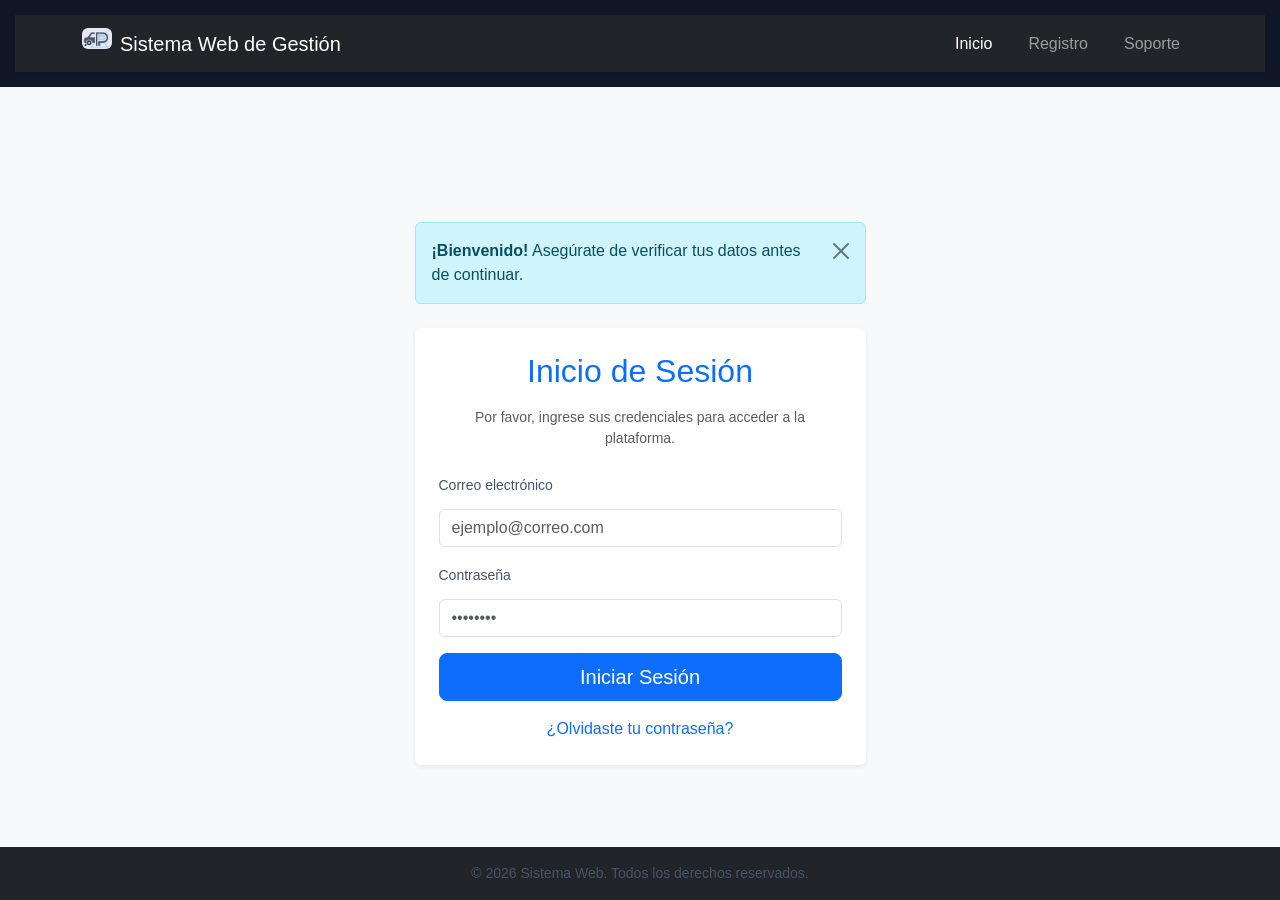
==== Inicio Sesion_AutoPark/index.html @ b4fd8b97 "practica 02 login" ====
<!DOCTYPE html>
<html lang="es">
<head>
    <meta charset="UTF-8">
    <meta name="viewport" content="width=device-width, initial-scale=1.0">
    <title>Inicio de Sesión - Sistema Web de Gestión</title>

    <!-- 1. Carga de CSS de Bootstrap 5.0 vía CDN -->
    <link href="https://cdn.jsdelivr.net/npm/bootstrap@5.0.2/dist/css/bootstrap.min.css" rel="stylesheet" integrity="sha384-EVSTQN3/azprG1Anm3QDgpJLIm9Nao0Yz1ztcQTwFspd3yD65VohhpuuCOmLASjC" crossorigin="anonymous">

    <!-- 2. Vinculación con tu hoja de estilos CSS personalizada (sobrescribe reglas si es necesario) -->
    <link rel="stylesheet" href="css/styles.css">

    <!-- Ícono de la pestaña (Favicon) -->
    <link rel="icon" href="assets/images/favicon.ico" type="image/x-icon">
</head>
<body class="bg-light d-flex flex-column min-vh-100">

    <!-- Encabezado principal: Componente Navbar de Bootstrap -->
    <header>
        <nav class="navbar navbar-expand-lg navbar-dark bg-dark shadow-sm">
            <div class="container">
                <!-- Marca / Logotipo -->
                <a class="navbar-brand d-flex align-items-center gap-2" href="#">
                    <img src="assets/img/logo.jpeg" alt="Logotipo del Sistema" width="30" height="30" class="d-inline-block align-text-top rounded">
                    <span>Sistema Web de Gestión</span>
                </a>

                <!-- Botón Toggle para pantallas pequeñas -->
                <button class="navbar-toggler" type="button" data-bs-toggle="collapse" data-bs-target="#navbarNav" aria-controls="navbarNav" aria-expanded="false" aria-label="Toggle navigation">
                    <span class="navbar-toggler-icon"></span>
                </button>

                <!-- Menú de navegación -->
                <div class="collapse navbar-collapse" id="navbarNav">
                    <ul class="navbar-nav ms-auto">
                        <li class="nav-item">
                            <a class="nav-link active" aria-current="page" href="#">Inicio</a>
                        </li>
                        <li class="nav-item">
                            <a class="nav-link" href="#">Registro</a>
                        </li>
                        <li class="nav-item">
                            <a class="nav-link" href="#">Soporte</a>
                        </li>
                    </ul>
                </div>
            </div>
        </nav>
    </header>

    <!-- Contenido principal con sistema de Contenedores, Filas y Columnas -->
    <main class="container my-auto py-5">
        <div class="row justify-content-center">
            <div class="col-12 col-md-8 col-lg-5">

                <!-- Componente Alert (Ejemplo informativo) -->
                <div class="alert alert-info alert-dismissible fade show mb-4" role="alert">
                    <strong>¡Bienvenido!</strong> Asegúrate de verificar tus datos antes de continuar.
                    <button type="button" class="btn-close" data-bs-dismiss="alert" aria-label="Close"></button>
                </div>

                <!-- Componente Card -->
                <div class="card shadow-sm border-0">
                    <div class="card-body p-4">
                        <h2 class="card-title text-center text-primary mb-3">Inicio de Sesión</h2>
                        <p class="card-text text-muted text-center mb-4">Por favor, ingrese sus credenciales para acceder a la plataforma.</p>

                        <!-- Componente Formulario -->
                        <form action="#" method="POST">
                            <div class="mb-3">
                                <label for="email" class="form-label font-weight-bold">Correo electrónico</label>
                                <input type="email" class="form-class form-control" id="email" name="email" placeholder="ejemplo@correo.com" required>
                            </div>

                            <div class="mb-3">
                                <label for="password" class="form-label">Contraseña</label>
                                <input type="password" class="form-control" id="password" name="password" placeholder="••••••••" required>
                            </div>

                            <div class="d-grid gap-2 mb-3">
                                <button type="submit" class="btn btn-primary btn-lg">Iniciar Sesión</button>
                            </div>
                        </form>

                        <div class="text-center mt-3">
                            <!-- Enlace para activar el Componente Modal -->
                            <a href="#" class="text-decoration-none" data-bs-toggle="modal" data-bs-target="#recuperarPasswordModal">
                                ¿Olvidaste tu contraseña?
                            </a>
                        </div>
                    </div>
                </div>

            </div>
        </div>
    </main>

    <!-- Componente Modal para Recuperación de Contraseña -->
    <div class="modal fade" id="recuperarPasswordModal" tabindex="-1" aria-labelledby="recuperarPasswordModalLabel" aria-hidden="true">
        <div class="modal-dialog modal-dialog-centered">
            <div class="modal-content">
                <div class="modal-header">
                    <h5 class="modal-title" id="recuperarPasswordModalLabel">Recuperación de Contraseña</h5>
                    <button type="button" class="btn-close" data-bs-dismiss="modal" aria-label="Close"></button>
                </div>
                <div class="modal-body">
                    <p>Ingresa tu correo electrónico registrado y te enviaremos las instrucciones para restablecer tu contraseña.</p>
                    <input type="email" class="form-control" placeholder="ejemplo@correo.com">
                </div>
                <div class="modal-footer">
                    <button type="button" class="btn btn-secondary" data-bs-dismiss="modal">Cancelar</button>
                    <button type="button" class="btn btn-primary">Enviar instrucciones</button>
                </div>
            </div>
        </div>
    </div>

    <!-- Pie de página -->
    <footer class="bg-dark text-white text-center py-3 mt-auto">
        <div class="container">
            <p class="mb-0">&copy; 2026 Sistema Web. Todos los derechos reservados.</p>
        </div>
    </footer>

    <!-- 3. Carga de JS de Bootstrap 5.0 (Bundle incluye Popper.js) -->
    <script src="https://cdn.jsdelivr.net/npm/bootstrap@5.0.2/dist/js/bootstrap.bundle.min.js" integrity="sha384-MrcW6ZMFYlzcLA8Nl+NtUVF0sA7MsXsP1UyJoMp4YLEuNSfAP+JcXn/tWtIaxVXM" crossorigin="anonymous"></script>
</body>
</html>
---- Inicio Sesion_AutoPark/css/styles.css ----
/* Configuración general */
body {
    font-family: Arial, sans-serif;
    background-color: #E4EBF7; /* Fondo azul muy claro */
    margin: 0;
    padding: 0;
}

/* Encabezado */
header {
    background-color: #101828; /* Azul muy oscuro */
    color: white;
    padding: 15px;
    text-align: center;
}

/* Control de tamaño para el logo (Ajuste del logo) */
header img {
    max-width: 100px; /* Tamaño controlado del logo */
    height: auto;
    display: block;
    margin: 0 auto 10px auto; /* Lo centra y le da separación inferior */
}

/* Menú de navegación */
nav ul {
    list-style: none;
    padding: 0;
}

nav ul li {
    display: inline;
    margin: 0 10px;
}

nav a {
    color: #C4E3FF; /* Azul claro */
    text-decoration: none;
}

/* Caja principal del formulario */
section {
    background-color: white;
    width: 300px;
    margin: 40px auto;
    padding: 20px;
    border-radius: 8px;
    text-align: center;
}

/* Títulos y texto */
h2 {
    color: #101828;
}

p, label {
    color: #475467; /* Gris azulado */
    font-size: 14px;
}

/* Campos de texto */
form div {
    margin-bottom: 15px;
    text-align: left;
}

input {
    width: 100%;
    padding: 8px;
    margin-top: 5px;
    border: 1px solid #475467;
    border-radius: 4px;
    box-sizing: border-box; /* Evita que el input se salga del cuadro */
}

/* Botón de inicio de sesión */
button {
    width: 100%;
    background-color: #9AD7E6; /* Celeste */
    color: #101828;
    padding: 10px;
    border: none;
    border-radius: 4px;
    font-weight: Roboto;
    cursor: pointer;
}

button:hover {
    background-color: #C4E3FF;
}

/* Enlaces del formulario */
section a {
    color: #475467;
    font-size: 13px;
}

/* Pie de página */
footer {
    background-color: #101828;
    color: white;
    text-align: center;
    padding: 10px;
    position: fixed;
    bottom: 0;
    width: 100%;
}
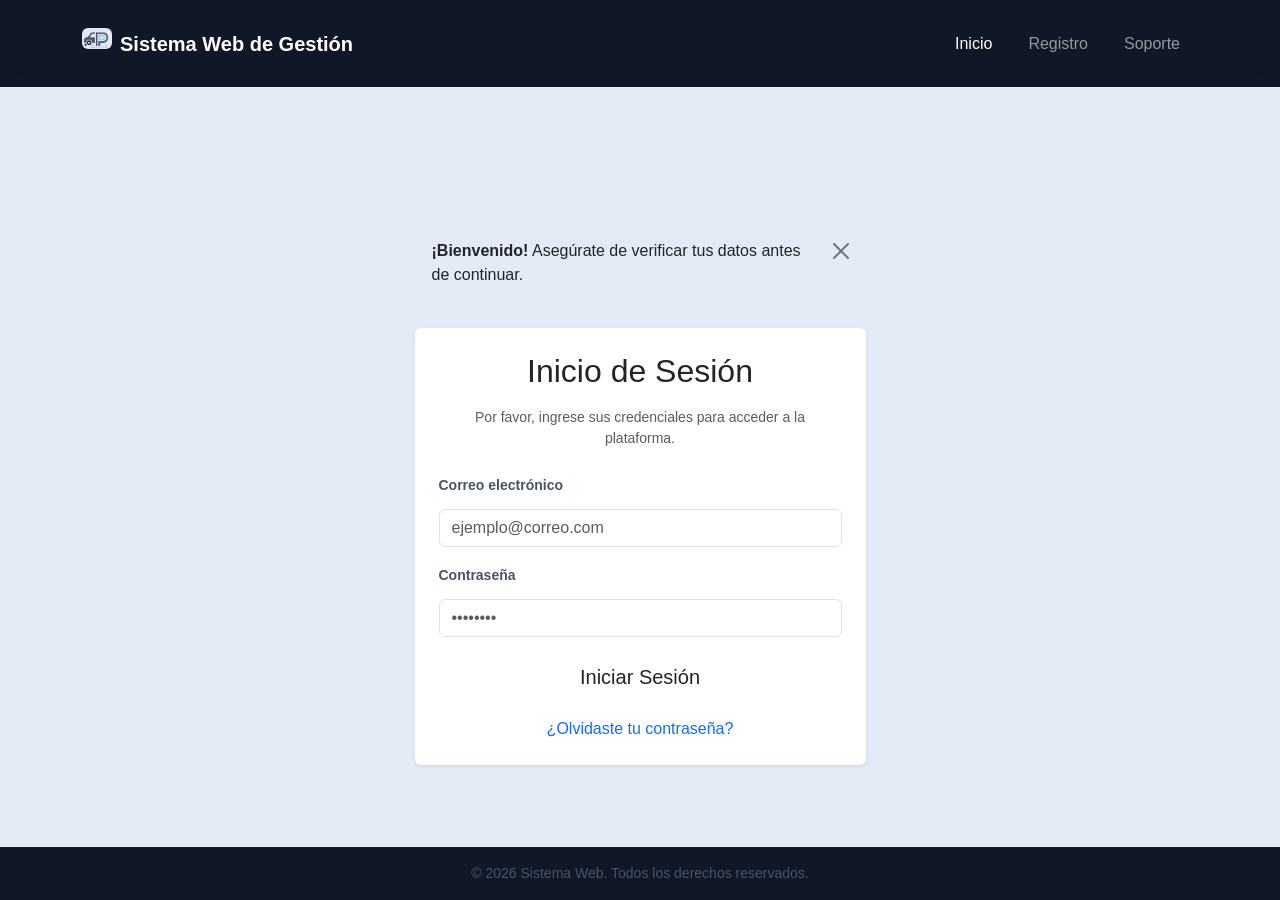
==== commit 58a03123: "Update index.html" ====
--- a/Inicio Sesion_AutoPark/index.html
+++ b/Inicio Sesion_AutoPark/index.html
@@ -5,23 +5,28 @@
     <meta name="viewport" content="width=device-width, initial-scale=1.0">
     <title>Inicio de Sesión - Sistema Web de Gestión</title>
 
-    <!-- 1. Carga de CSS de Bootstrap 5.0 vía CDN -->
+    <!-- Carga de Tipografías Google Fonts  -->
+    <link rel="preconnect" href="https://fonts.googleapis.com">
+    <link rel="preconnect" href="https://fonts.gstatic.com" crossorigin>
+    <link href="https://fonts.googleapis.com/css2?family=Roboto+Mono:wght@400;500&family=Roboto:wght@400;500;700&display=swap" rel="stylesheet">
+
+    <!-- Integración de Bootstrap 5.0  -->
     <link href="https://cdn.jsdelivr.net/npm/bootstrap@5.0.2/dist/css/bootstrap.min.css" rel="stylesheet" integrity="sha384-EVSTQN3/azprG1Anm3QDgpJLIm9Nao0Yz1ztcQTwFspd3yD65VohhpuuCOmLASjC" crossorigin="anonymous">
 
-    <!-- 2. Vinculación con tu hoja de estilos CSS personalizada (sobrescribe reglas si es necesario) -->
+    <!--  CSS Personalizado -->
     <link rel="stylesheet" href="css/styles.css">
 
-    <!-- Ícono de la pestaña (Favicon) -->
+    <!-- Favicon -->
     <link rel="icon" href="assets/images/favicon.ico" type="image/x-icon">
 </head>
-<body class="bg-light d-flex flex-column min-vh-100">
+<body class="d-flex flex-column min-vh-100">
 
     <!-- Encabezado principal: Componente Navbar de Bootstrap -->
     <header>
-        <nav class="navbar navbar-expand-lg navbar-dark bg-dark shadow-sm">
+        <nav class="navbar navbar-expand-lg navbar-dark custom-navbar shadow-sm">
             <div class="container">
-                <!-- Marca / Logotipo -->
-                <a class="navbar-brand d-flex align-items-center gap-2" href="#">
+                <!-- Logotipo -->
+                <a class="navbar-brand d-flex align-items-center gap-2 fw-bold" href="#">
                     <img src="assets/img/logo.jpeg" alt="Logotipo del Sistema" width="30" height="30" class="d-inline-block align-text-top rounded">
                     <span>Sistema Web de Gestión</span>
                 </a>
@@ -49,43 +54,43 @@
         </nav>
     </header>
 
-    <!-- Contenido principal con sistema de Contenedores, Filas y Columnas -->
+    <!-- Contenido principal-->
     <main class="container my-auto py-5">
         <div class="row justify-content-center">
             <div class="col-12 col-md-8 col-lg-5">
 
-                <!-- Componente Alert (Ejemplo informativo) -->
-                <div class="alert alert-info alert-dismissible fade show mb-4" role="alert">
+                <!-- Componente Alert -->
+                <div class="alert alert-custom alert-dismissible fade show mb-4" role="alert">
                     <strong>¡Bienvenido!</strong> Asegúrate de verificar tus datos antes de continuar.
                     <button type="button" class="btn-close" data-bs-dismiss="alert" aria-label="Close"></button>
                 </div>
 
                 <!-- Componente Card -->
-                <div class="card shadow-sm border-0">
+                <div class="card shadow-sm border-0 custom-card">
                     <div class="card-body p-4">
-                        <h2 class="card-title text-center text-primary mb-3">Inicio de Sesión</h2>
+                        <h2 class="card-title text-center mb-3">Inicio de Sesión</h2>
                         <p class="card-text text-muted text-center mb-4">Por favor, ingrese sus credenciales para acceder a la plataforma.</p>
 
                         <!-- Componente Formulario -->
                         <form action="#" method="POST">
                             <div class="mb-3">
-                                <label for="email" class="form-label font-weight-bold">Correo electrónico</label>
-                                <input type="email" class="form-class form-control" id="email" name="email" placeholder="ejemplo@correo.com" required>
+                                <label for="email" class="form-label fw-bold">Correo electrónico</label>
+                                <input type="email" class="form-control" id="email" name="email" placeholder="ejemplo@correo.com" required>
                             </div>
 
                             <div class="mb-3">
-                                <label for="password" class="form-label">Contraseña</label>
+                                <label for="password" class="form-label fw-bold">Contraseña</label>
                                 <input type="password" class="form-control" id="password" name="password" placeholder="••••••••" required>
                             </div>
 
                             <div class="d-grid gap-2 mb-3">
-                                <button type="submit" class="btn btn-primary btn-lg">Iniciar Sesión</button>
+                                <button type="submit" class="btn btn-custom-primary btn-lg">Iniciar Sesión</button>
                             </div>
                         </form>
 
                         <div class="text-center mt-3">
-                            <!-- Enlace para activar el Componente Modal -->
-                            <a href="#" class="text-decoration-none" data-bs-toggle="modal" data-bs-target="#recuperarPasswordModal">
+                            <!-- Enlace que activa el Componente Modal -->
+                            <a href="#" class="custom-link text-decoration-none" data-bs-toggle="modal" data-bs-target="#recuperarPasswordModal">
                                 ¿Olvidaste tu contraseña?
                             </a>
                         </div>
@@ -110,20 +115,20 @@
                 </div>
                 <div class="modal-footer">
                     <button type="button" class="btn btn-secondary" data-bs-dismiss="modal">Cancelar</button>
-                    <button type="button" class="btn btn-primary">Enviar instrucciones</button>
+                    <button type="button" class="btn btn-custom-primary">Enviar instrucciones</button>
                 </div>
             </div>
         </div>
     </div>
 
     <!-- Pie de página -->
-    <footer class="bg-dark text-white text-center py-3 mt-auto">
+    <footer class="custom-footer text-center py-3 mt-auto">
         <div class="container">
             <p class="mb-0">&copy; 2026 Sistema Web. Todos los derechos reservados.</p>
         </div>
     </footer>
 
-    <!-- 3. Carga de JS de Bootstrap 5.0 (Bundle incluye Popper.js) -->
+    <!--Carga de JS de Bootstrap 5.0  -->
     <script src="https://cdn.jsdelivr.net/npm/bootstrap@5.0.2/dist/js/bootstrap.bundle.min.js" integrity="sha384-MrcW6ZMFYlzcLA8Nl+NtUVF0sA7MsXsP1UyJoMp4YLEuNSfAP+JcXn/tWtIaxVXM" crossorigin="anonymous"></script>
 </body>
-</html>+</html>
